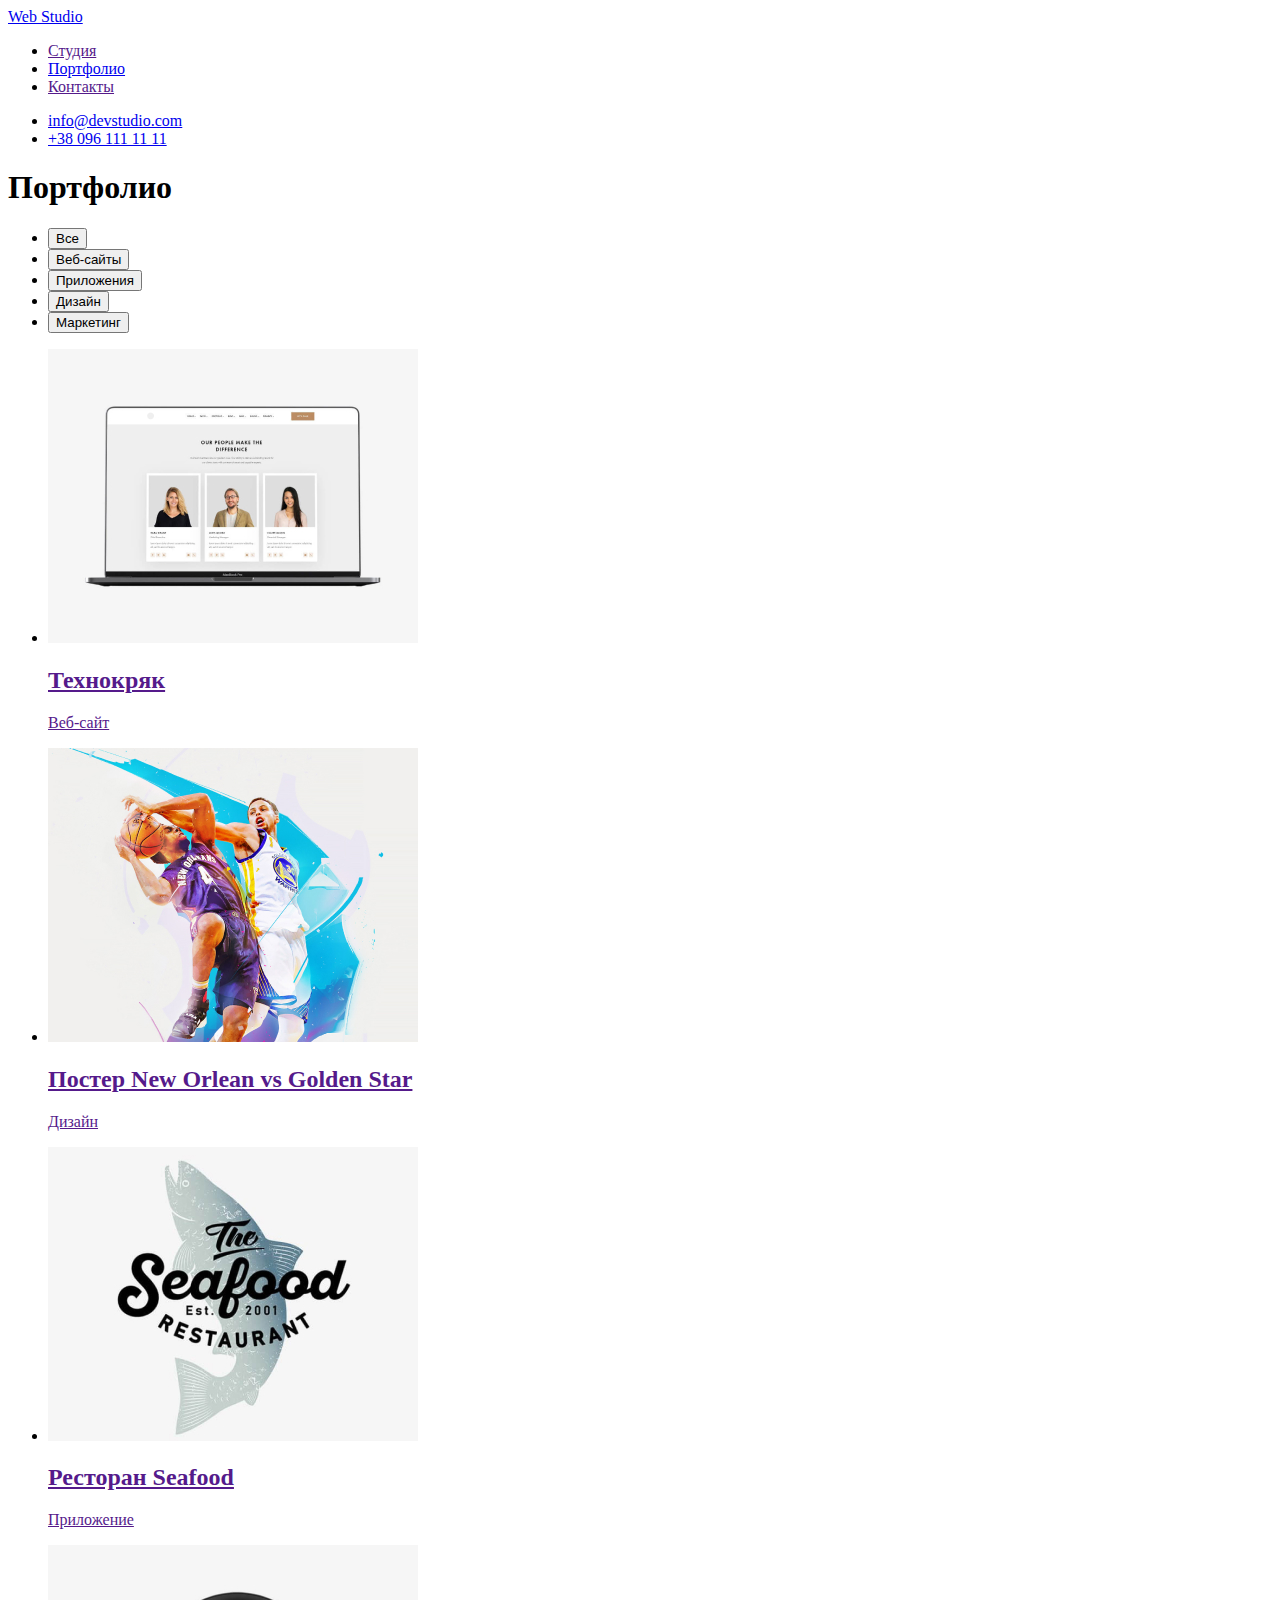
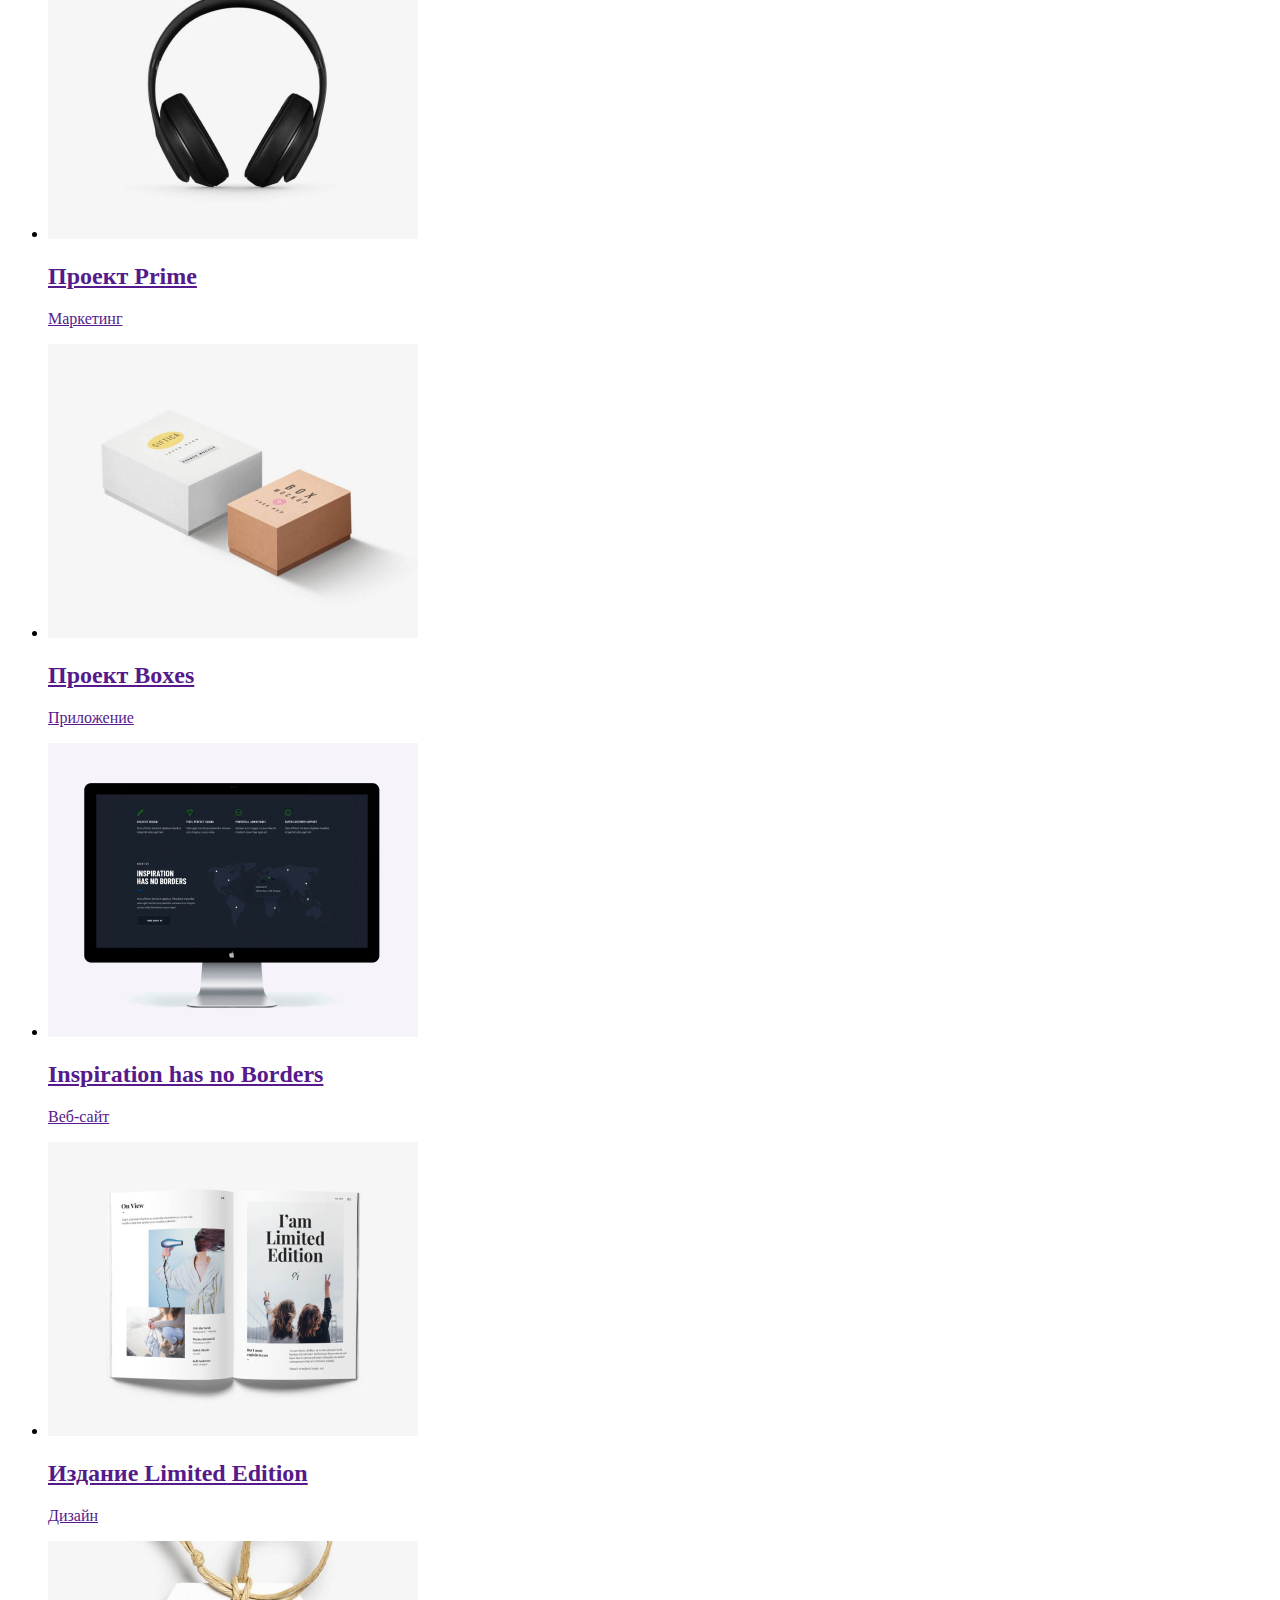
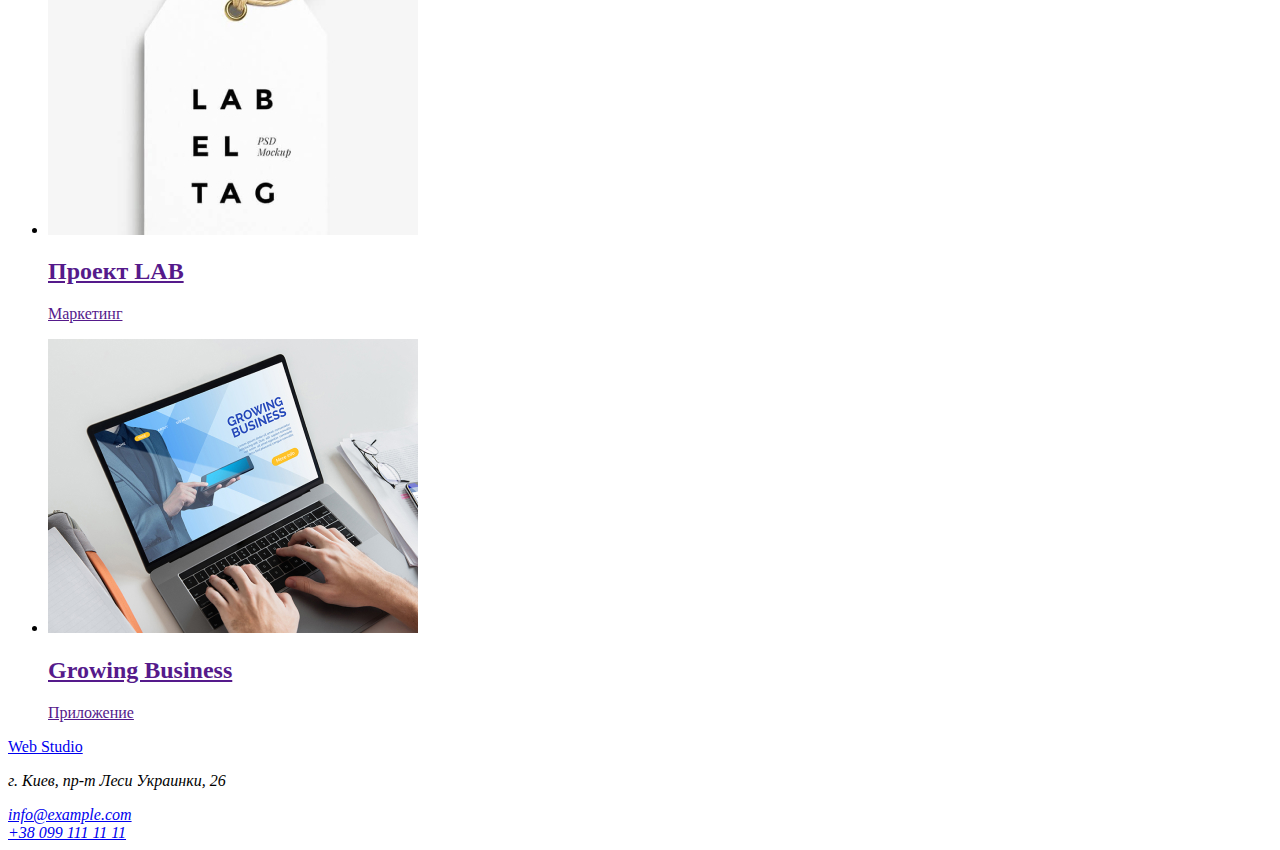
==== portfolio.html @ 89534d7c "разметка второй страницы без стилей" ====
<!DOCTYPE html>
<html lang="en">
  <head>
    <meta charset="UTF-8" />
    <meta name="viewport" content="width=device-width, initial-scale=1.0" />
    <title>Портфолио</title>
  </head>
  <body>
    <!--Шапка сайта-->
    <header>
      <nav>
        <a href="./index.html">Web Studio</a>
        <ul>
          <li>
            <a href="">Студия</a>
          </li>
          <li>
            <a href="./portfolio.html">Портфолио</a>
          </li>
          <li><a href="">Контакты</a></li>
        </ul>
      </nav>
      <ul>
        <li><a href="mailto:info@devstudio.com">info@devstudio.com</a></li>
        <li><a href="tel:+380961111111">+38 096 111 11 11</a></li>
      </ul>
    </header>
    <main>
      <section>
        <h1>Портфолио</h1>
        <ul>
          <li><button type="button">Все</button></li>
          <li><button type="button">Веб-сайты</button></li>
          <li><button type="button">Приложения</button></li>
          <li><button type="button">Дизайн</button></li>
          <li><button type="button">Маркетинг</button></li>
        </ul>
        <ul>
          <li>
            <a href="">
              <img
                src="./images/portfolio-1.jpg"
                alt=""
                width="370px"
                height="294px"
              />
              <h2>Технокряк</h2>
              <p>Веб-сайт</p>
            </a>
          </li>
          <li>
            <a href="">
              <img
                src="./images/portfolio-2.jpg"
                alt=""
                width="370px"
                height="294px"
              />
              <h2>Постер New Orlean vs Golden Star</h2>
              <p>Дизайн</p>
            </a>
          </li>
          <li>
            <a href="">
              <img
                src="./images/portfolio-3.jpg"
                alt=""
                width="370px"
                height="294px"
              />
              <h2>Ресторан Seafood</h2>
              <p>Приложение</p>
            </a>
          </li>
          <li>
            <a href="">
              <img
                src="./images/portfolio-4.jpg"
                alt=""
                width="370px"
                height="294px"
              />
              <h2>Проект Prime</h2>
              <p>Маркетинг</p>
            </a>
          </li>
          <li>
            <a href="">
              <img
                src="./images/portfolio-5.jpg"
                alt=""
                width="370px"
                height="294px"
              />
              <h2>Проект Boxes</h2>
              <p>Приложение</p>
            </a>
          </li>
          <li>
            <a href="">
              <img
                src="./images/portfolio-6.jpg"
                alt=""
                width="370px"
                height="294px"
              />
              <h2>Inspiration has no Borders</h2>
              <p>Веб-сайт</p>
            </a>
          </li>
          <li>
            <a href="">
              <img
                src="./images/portfolio-7.jpg"
                alt=""
                width="370px"
                height="294px"
              />
              <h2>Издание Limited Edition</h2>
              <p>Дизайн</p>
            </a>
          </li>
          <li>
            <a href="">
              <img
                src="./images/portfolio-8.jpg"
                alt=""
                width="370px"
                height="294px"
              />
              <h2>Проект LAB</h2>
              <p>Маркетинг</p>
            </a>
          </li>
          <li>
            <a href="">
              <img
                src="./images/portfolio-9.jpg"
                alt=""
                width="370px"
                height="294px"
              />
              <h2>Growing Business</h2>
              <p>Приложение</p>
            </a>
          </li>
        </ul>
      </section>
    </main>
    <!--Футер-->
    <footer>
      <a href="./index.html">Web Studio</a>
      <address>
        <p>г. Киев, пр-т Леси Украинки, 26</p>
        <a href="mailto:info@devstudio.com">info@example.com</a><br />
        <a href="tel:+380961111111">+38 099 111 11 11</a>
      </address>
    </footer>
  </body>
</html>
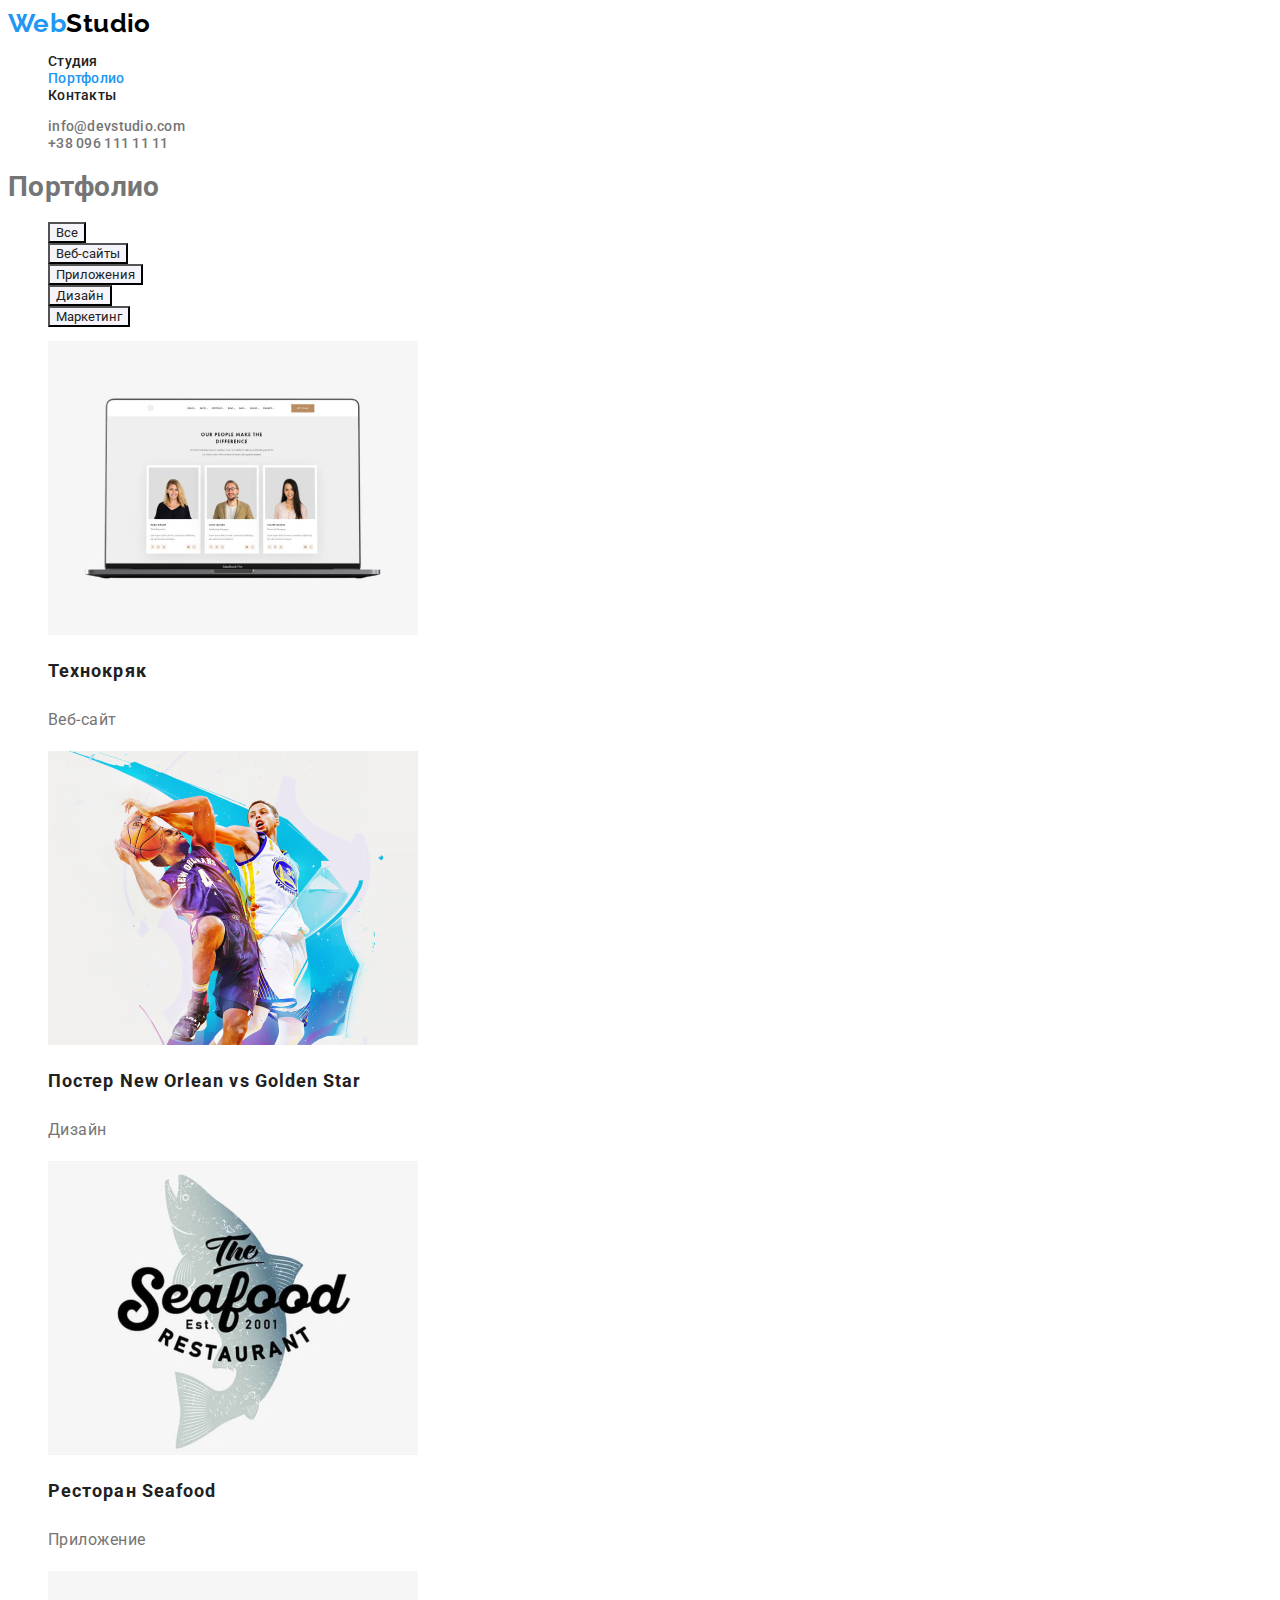
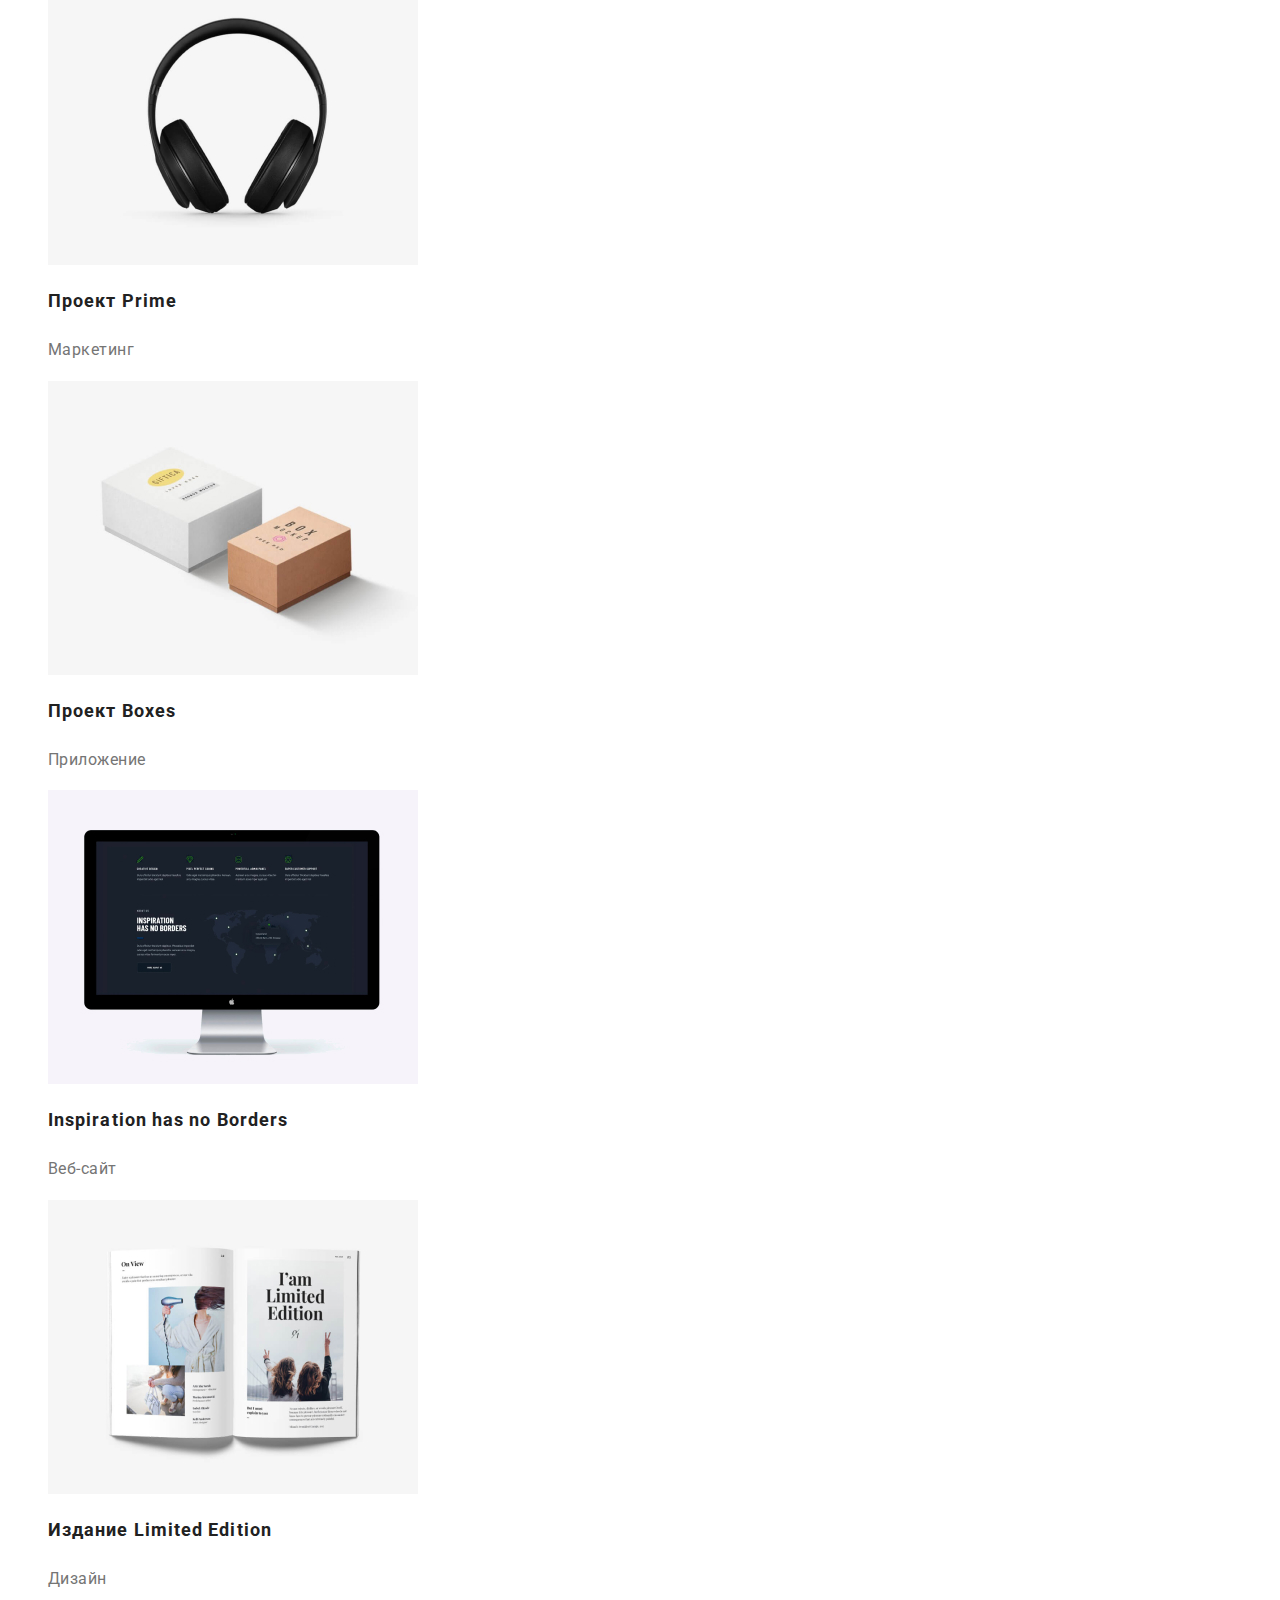
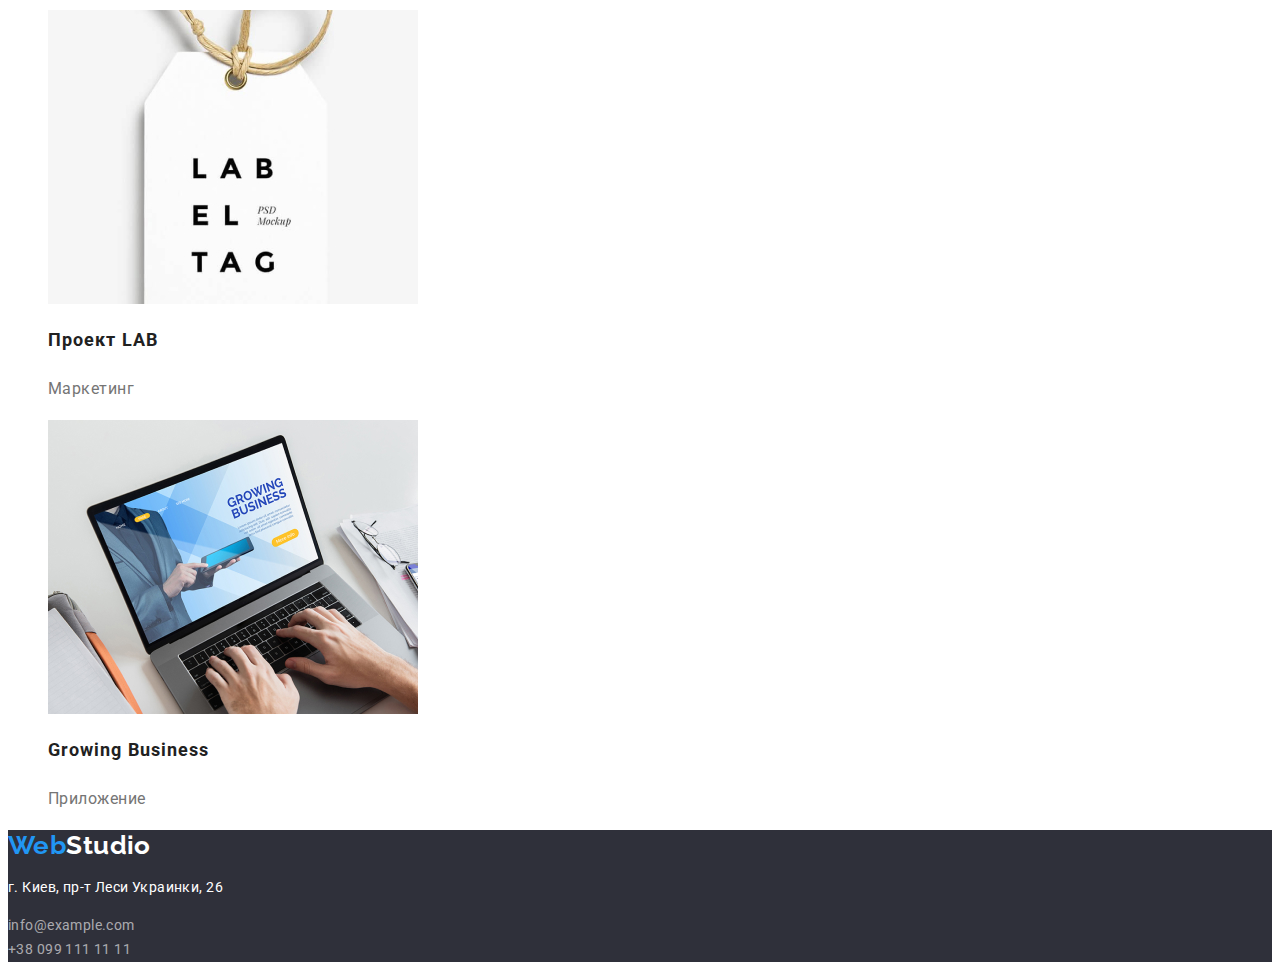
==== commit 16f0fb4d: "добавленны цвета и размеры шрифта" ====
--- a/portfolio.html
+++ b/portfolio.html
@@ -4,156 +4,160 @@
     <meta charset="UTF-8" />
     <meta name="viewport" content="width=device-width, initial-scale=1.0" />
     <title>Портфолио</title>
+    <link href="https://fonts.googleapis.com/css2?family=Raleway:wght@700&family=Roboto:wght@400;500;700;900&display=swap"
+      rel="stylesheet">
+    <link rel="stylesheet" href="./css/styles.css">
   </head>
   <body>
     <!--Шапка сайта-->
     <header>
       <nav>
-        <a href="./index.html">Web Studio</a>
-        <ul>
+        <a href="./index.html" class="logo-header"><span class="accent-logo">Web</span>Studio</a>
+        <ul class="site-nav list">
           <li>
-            <a href="">Студия</a>
+            <a href="./index.html" class="link">Студия</a>
           </li>
           <li>
-            <a href="./portfolio.html">Портфолио</a>
+            <a href="./portfolio.html" class="link current">Портфолио</a>
           </li>
-          <li><a href="">Контакты</a></li>
+          <li><a href="" class="link">Контакты</a></li>
         </ul>
       </nav>
-      <ul>
-        <li><a href="mailto:info@devstudio.com">info@devstudio.com</a></li>
-        <li><a href="tel:+380961111111">+38 096 111 11 11</a></li>
+      <ul class="contacts-header list">
+        <li><a href="mailto:info@devstudio.com" class="link">info@devstudio.com</a></li>
+        <li><a href="tel:+380961111111" class="link">+38 096 111 11 11</a></li>
       </ul>
     </header>
+    <!-- мэйн -->
     <main>
       <section>
         <h1>Портфолио</h1>
-        <ul>
-          <li><button type="button">Все</button></li>
-          <li><button type="button">Веб-сайты</button></li>
-          <li><button type="button">Приложения</button></li>
-          <li><button type="button">Дизайн</button></li>
-          <li><button type="button">Маркетинг</button></li>
+        <ul class="list">
+          <li><button type="button" class="button-filter">Все</button></li>
+          <li><button type="button" class="button-filter">Веб-сайты</button></li>
+          <li><button type="button" class="button-filter">Приложения</button></li>
+          <li><button type="button" class="button-filter">Дизайн</button></li>
+          <li><button type="button" class="button-filter">Маркетинг</button></li>
         </ul>
-        <ul>
+        <ul class="list">
           <li>
-            <a href="">
+            <a href="" class="underlain">
               <img
                 src="./images/portfolio-1.jpg"
                 alt=""
-                width="370px"
-                height="294px"
+                width="370"
+                height="294"
               />
-              <h2>Технокряк</h2>
-              <p>Веб-сайт</p>
+              <h2 class="projects">Технокряк</h2>
+              <p class="categories">Веб-сайт</p>
             </a>
           </li>
           <li>
-            <a href="">
+            <a href="" class="underlain">
               <img
                 src="./images/portfolio-2.jpg"
                 alt=""
-                width="370px"
-                height="294px"
+                width="370"
+                height="294"
               />
-              <h2>Постер New Orlean vs Golden Star</h2>
-              <p>Дизайн</p>
+              <h2 class="projects">Постер New Orlean vs Golden Star</h2>
+              <p class="categories">Дизайн</p>
             </a>
           </li>
           <li>
-            <a href="">
+            <a href="" class="underlain">
               <img
                 src="./images/portfolio-3.jpg"
                 alt=""
-                width="370px"
-                height="294px"
+                width="370"
+                height="294"
               />
-              <h2>Ресторан Seafood</h2>
-              <p>Приложение</p>
+              <h2 class="projects">Ресторан Seafood</h2>
+              <p class="categories">Приложение</p>
             </a>
           </li>
           <li>
-            <a href="">
+            <a href="" class="underlain">
               <img
                 src="./images/portfolio-4.jpg"
                 alt=""
-                width="370px"
-                height="294px"
+                width="370"
+                height="294"
               />
-              <h2>Проект Prime</h2>
-              <p>Маркетинг</p>
+              <h2 class="projects">Проект Prime</h2>
+              <p class="categories">Маркетинг</p>
             </a>
           </li>
           <li>
-            <a href="">
+            <a href="" class="underlain">
               <img
                 src="./images/portfolio-5.jpg"
                 alt=""
-                width="370px"
-                height="294px"
+                width="370"
+                height="294"
               />
-              <h2>Проект Boxes</h2>
-              <p>Приложение</p>
+              <h2 class="projects">Проект Boxes</h2>
+              <p class="categories">Приложение</p>
             </a>
           </li>
           <li>
-            <a href="">
+            <a href="" class="underlain">
               <img
                 src="./images/portfolio-6.jpg"
                 alt=""
-                width="370px"
-                height="294px"
+                width="370"
+                height="294"
               />
-              <h2>Inspiration has no Borders</h2>
-              <p>Веб-сайт</p>
+              <h2 class="projects">Inspiration has no Borders</h2>
+              <p class="categories">Веб-сайт</p>
             </a>
           </li>
           <li>
-            <a href="">
+            <a href="" class="underlain">
               <img
                 src="./images/portfolio-7.jpg"
                 alt=""
-                width="370px"
-                height="294px"
+                width="370"
+                height="294"
               />
-              <h2>Издание Limited Edition</h2>
-              <p>Дизайн</p>
+              <h2 class="projects">Издание Limited Edition</h2>
+              <p class="categories">Дизайн</p>
             </a>
           </li>
           <li>
-            <a href="">
+            <a href="" class="underlain">
               <img
                 src="./images/portfolio-8.jpg"
                 alt=""
-                width="370px"
-                height="294px"
+                width="370"
+                height="294"
               />
-              <h2>Проект LAB</h2>
-              <p>Маркетинг</p>
+              <h2 class="projects">Проект LAB</h2>
+              <p class="categories">Маркетинг</p>
             </a>
           </li>
           <li>
-            <a href="">
+            <a href="" class="underlain">
               <img
                 src="./images/portfolio-9.jpg"
                 alt=""
-                width="370px"
-                height="294px"
+                width="370"
+                height="294"
               />
-              <h2>Growing Business</h2>
-              <p>Приложение</p>
+              <h2 class="projects">Growing Business</h2>
+              <p class="categories">Приложение</p>
             </a>
           </li>
         </ul>
       </section>
     </main>
     <!--Футер-->
-    <footer>
-      <a href="./index.html">Web Studio</a>
-      <address>
-        <p>г. Киев, пр-т Леси Украинки, 26</p>
-        <a href="mailto:info@devstudio.com">info@example.com</a><br />
-        <a href="tel:+380961111111">+38 099 111 11 11</a>
+    <footer class="footer">
+      <a href="./index.html" class="logo-footer"><span class="accent-logo">Web</span>Studio</a>
+      <address class="address-footer">
+        <p class="address">г. Киев, пр-т Леси Украинки, 26</p>
+        <a href="mailto:info@devstudio.com" class="link">info@example.com</a><br />
+        <a href="tel:+380961111111" class="link">+38 099 111 11 11</a>
       </address>
     </footer>
   </body>
--- a/css/styles.css
+++ b/css/styles.css
@@ -0,0 +1,183 @@
+:root {
+  --text-color: #757575;
+  --title-text-color: #212121;
+  --bg-dark-color: #2f303a;
+  --bg-team-portfolio-filters: #f5f4fa;
+  --bg-color: #ffffff;
+  --footer-contacts: rgba(255, 255, 255, 0.6);
+  --accent-color: #2196f3;
+  --hero-text-color: #ffffff;
+  --white-logo: #ffffff;
+  --black-logo: #000000;
+}
+
+body {
+  background-color: var(--bg-color);
+  color: var(--text-color);
+  font-family: roboto, sans-serif;
+  letter-spacing: 0.03em;
+  font-size: 14px;
+}
+.list {
+  list-style: none;
+}
+
+/* header */
+.logo-header {
+  color: var(--black-logo);
+  font-family: raleway, sans-serif;
+  font-weight: 700;
+  font-size: 26px;
+  line-height: 1.19;
+  text-decoration: none;
+}
+
+.logo-footer {
+  color: var(--white-logo);
+  font-family: raleway, sans-serif;
+  font-weight: 700;
+  font-size: 26px;
+  line-height: 1.19;
+  text-decoration: none;
+}
+.accent-logo {
+  color: var(--accent-color);
+}
+
+.site-nav .link {
+  color: var(--title-text-color);
+  font-weight: 500;
+  font-size: 14px;
+  line-height: 1.14;
+  letter-spacing: 0.02em;
+  text-decoration: none;
+}
+.site-nav .link:hover,
+.site-nav .link:focus {
+  color: var(--accent-color);
+}
+.site-nav .link.current {
+  color: var(--accent-color);
+}
+
+.contacts-header .link {
+  color: var(--text-color);
+  font-weight: 500;
+  font-size: 14px;
+  line-height: 1.14;
+  letter-spacing: 0.02em;
+  text-decoration: none;
+}
+.contacts-header .link:hover,
+.contacts-header .link:focus {
+  color: var(--accent-color);
+}
+
+/* footer */
+.footer {
+  background-color: var(--bg-dark-color);
+  font-size: 14px;
+  line-height: 1.71;
+}
+.address {
+  color: #ffffff;
+  font-style: normal;
+}
+.address-footer .link {
+  color: var(--footer-contacts);
+  text-decoration: none;
+  font-style: normal;
+}
+
+/* Стили для "Студия" */
+
+/* HERO */
+.section-hero {
+  background-color: var(--bg-dark-color);
+}
+.hero-title {
+  color: var(--hero-text-color);
+  font-weight: 900;
+  font-size: 44px;
+  line-height: 1.36;
+  text-align: center;
+  letter-spacing: 0.06em;
+  text-transform: uppercase;
+}
+.button-hero {
+  color: var(--hero-text-color);
+  background-color: var(--accent-color);
+  font-weight: 700;
+  font-size: 16px;
+  line-height: 1.87;
+  display: flex;
+  align-items: center;
+  text-align: center;
+  letter-spacing: 0.06em;
+  text-decoration: none;
+}
+
+/* Section */
+.section-title {
+  color: var(--title-text-color);
+  font-weight: 700;
+  font-size: 36px;
+  line-height: 1.16;
+  text-align: center;
+}
+
+/* Features */
+.features .title {
+  color: var(--title-text-color);
+  font-weight: 700;
+  font-size: 14px;
+  line-height: 1.14;
+  text-transform: uppercase;
+}
+
+/* Team */
+.team .team-name {
+  color: var(--title-text-color);
+  font-weight: 500;
+  font-size: 16px;
+  line-height: 1.18;
+  text-align: center;
+}
+.team .position {
+  font-size: 16px;
+  line-height: 1.18;
+  text-align: center;
+}
+
+/* Стили для "Портфолио" */
+
+/* button */
+.button-filter {
+  background-color: var(--bg-team-portfolio-filters);
+  color: var(--title-text-color);
+  font-family: inherit;
+}
+.button-filter:hover,
+.button-filter:focus {
+  background-color: var(--accent-color);
+  color: #ffffff;
+}
+
+.underlain {
+  text-decoration: none;
+}
+
+.projects {
+  color: var(--title-text-color);
+  font-weight: 700;
+  font-size: 18px;
+  line-height: 2;
+  letter-spacing: 0.06em;
+}
+
+.categories {
+  color: var(--text-color);
+  font-size: 16px;
+  line-height: 1.87;
+  letter-spacing: 0.03em;
+}
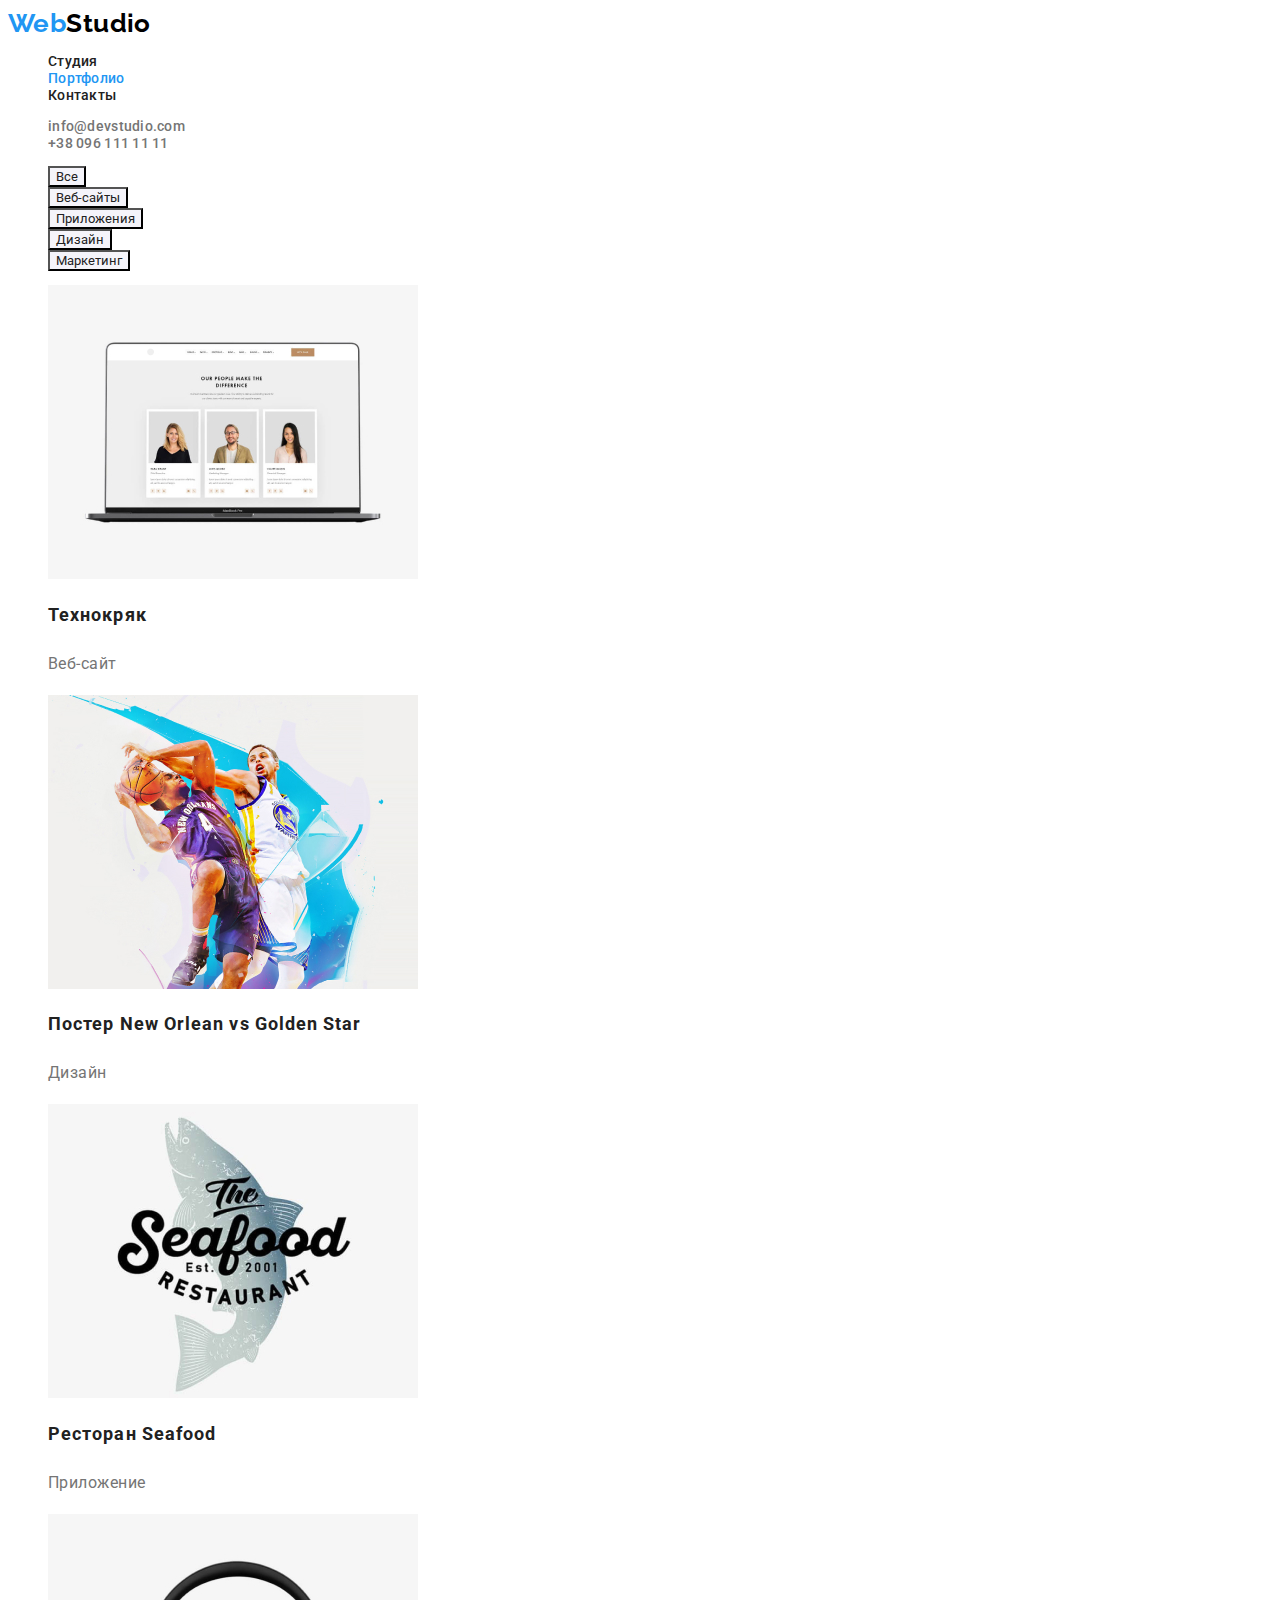
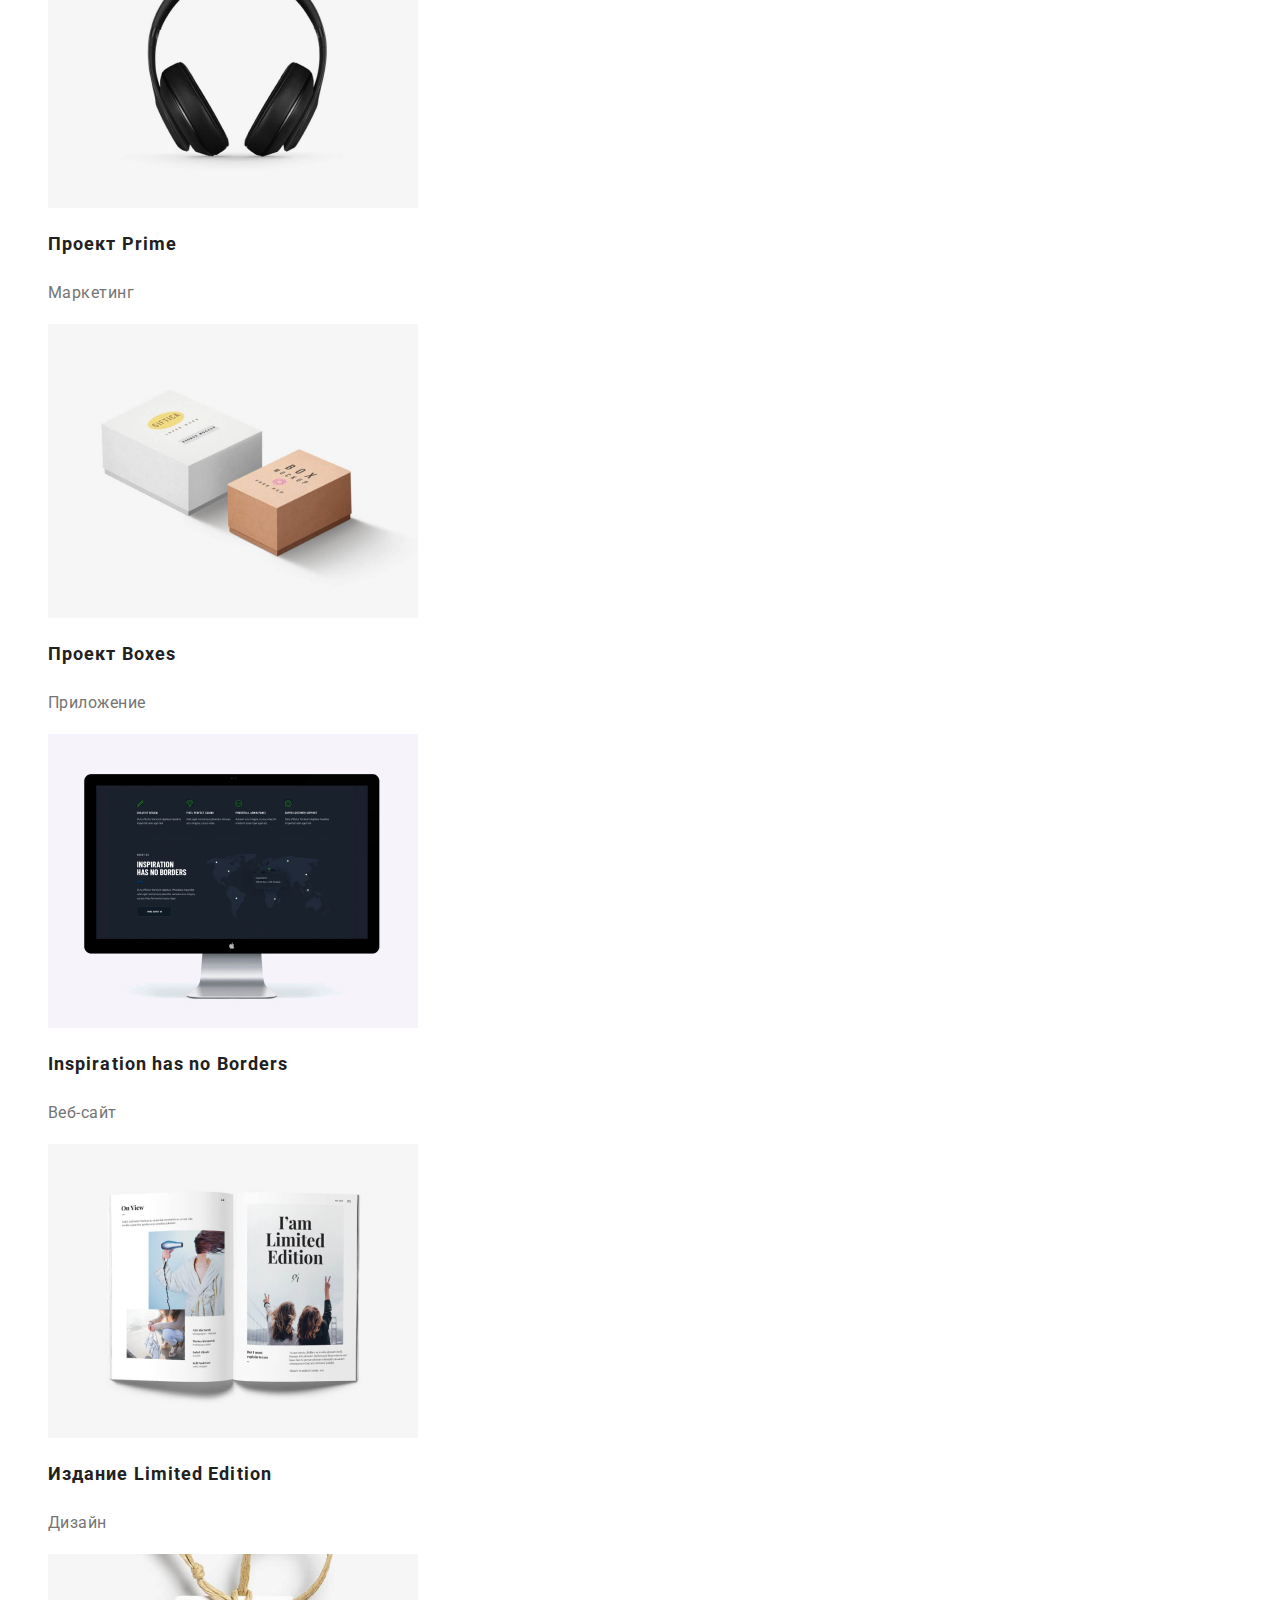
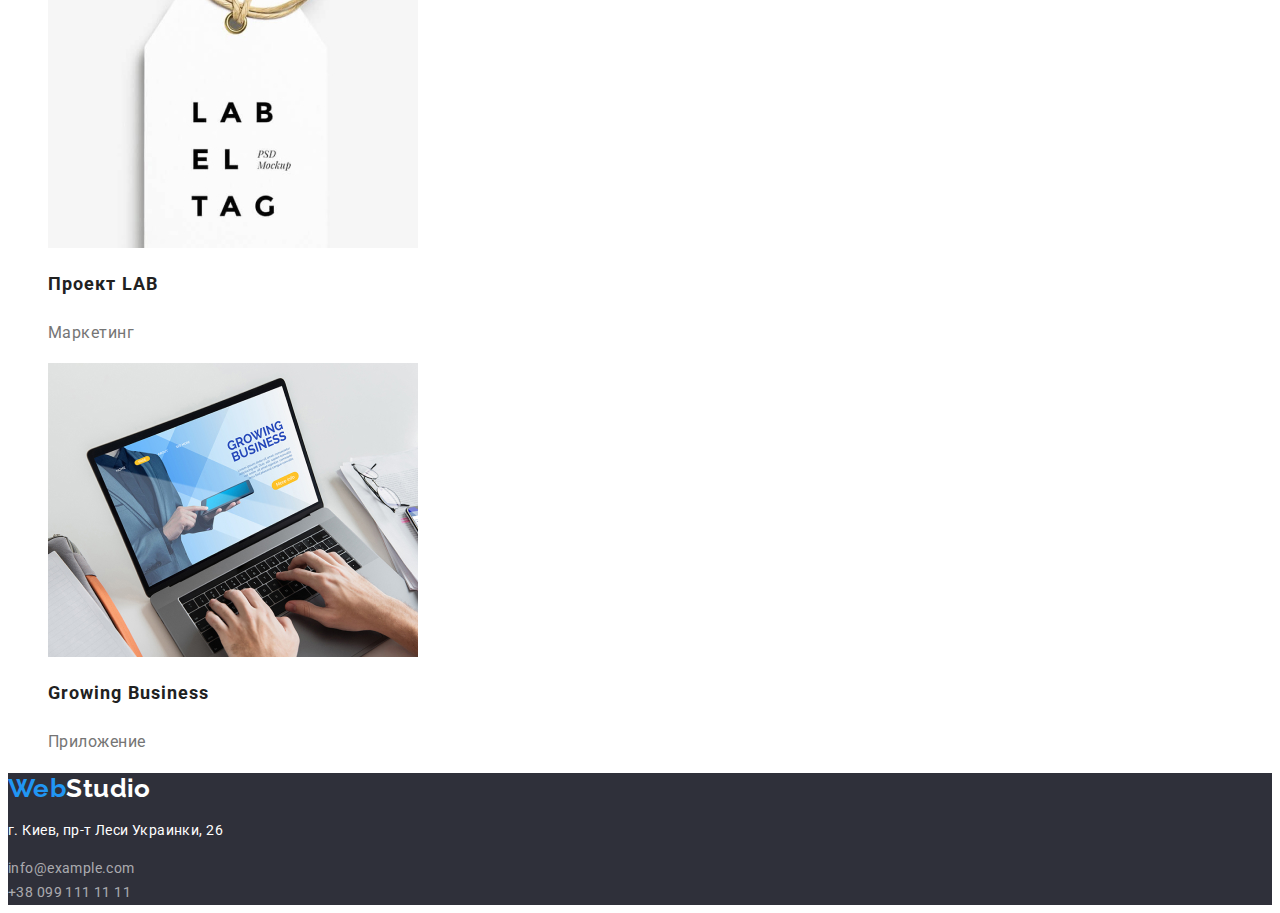
==== commit 88bc1df4: "Дз2" ====
--- a/portfolio.html
+++ b/portfolio.html
@@ -31,7 +31,7 @@
     <!-- мэйн -->
     <main>
       <section>
-        <h1>Портфолио</h1>
+        <h1 hidden>Портфолио</h1>
         <ul class="list">
           <li><button type="button" class="button-filter">Все</button></li>
           <li><button type="button" class="button-filter">Веб-сайты</button></li>
@@ -44,7 +44,7 @@
             <a href="" class="underlain">
               <img
                 src="./images/portfolio-1.jpg"
-                alt=""
+                alt="ноутбук"
                 width="370"
                 height="294"
               />
@@ -56,7 +56,7 @@
             <a href="" class="underlain">
               <img
                 src="./images/portfolio-2.jpg"
-                alt=""
+                alt="Постер"
                 width="370"
                 height="294"
               />
@@ -68,7 +68,7 @@
             <a href="" class="underlain">
               <img
                 src="./images/portfolio-3.jpg"
-                alt=""
+                alt="Лого ресторана"
                 width="370"
                 height="294"
               />
@@ -80,7 +80,7 @@
             <a href="" class="underlain">
               <img
                 src="./images/portfolio-4.jpg"
-                alt=""
+                alt="наушники"
                 width="370"
                 height="294"
               />
@@ -92,7 +92,7 @@
             <a href="" class="underlain">
               <img
                 src="./images/portfolio-5.jpg"
-                alt=""
+                alt="коробки"
                 width="370"
                 height="294"
               />
@@ -104,7 +104,7 @@
             <a href="" class="underlain">
               <img
                 src="./images/portfolio-6.jpg"
-                alt=""
+                alt="моноблок"
                 width="370"
                 height="294"
               />
@@ -116,7 +116,7 @@
             <a href="" class="underlain">
               <img
                 src="./images/portfolio-7.jpg"
-                alt=""
+                alt="книга"
                 width="370"
                 height="294"
               />
@@ -128,7 +128,7 @@
             <a href="" class="underlain">
               <img
                 src="./images/portfolio-8.jpg"
-                alt=""
+                alt="лейбл"
                 width="370"
                 height="294"
               />
@@ -140,7 +140,7 @@
             <a href="" class="underlain">
               <img
                 src="./images/portfolio-9.jpg"
-                alt=""
+                alt="ноутбук"
                 width="370"
                 height="294"
               />
--- a/css/styles.css
+++ b/css/styles.css
@@ -87,6 +87,11 @@
   color: var(--footer-contacts);
   text-decoration: none;
   font-style: normal;
+}
+
+.address-footer .link:hover,
+.address-footer .link:focus {
+  color: var(--accent-color);
 }
 
 /* Стили для "Студия" */
